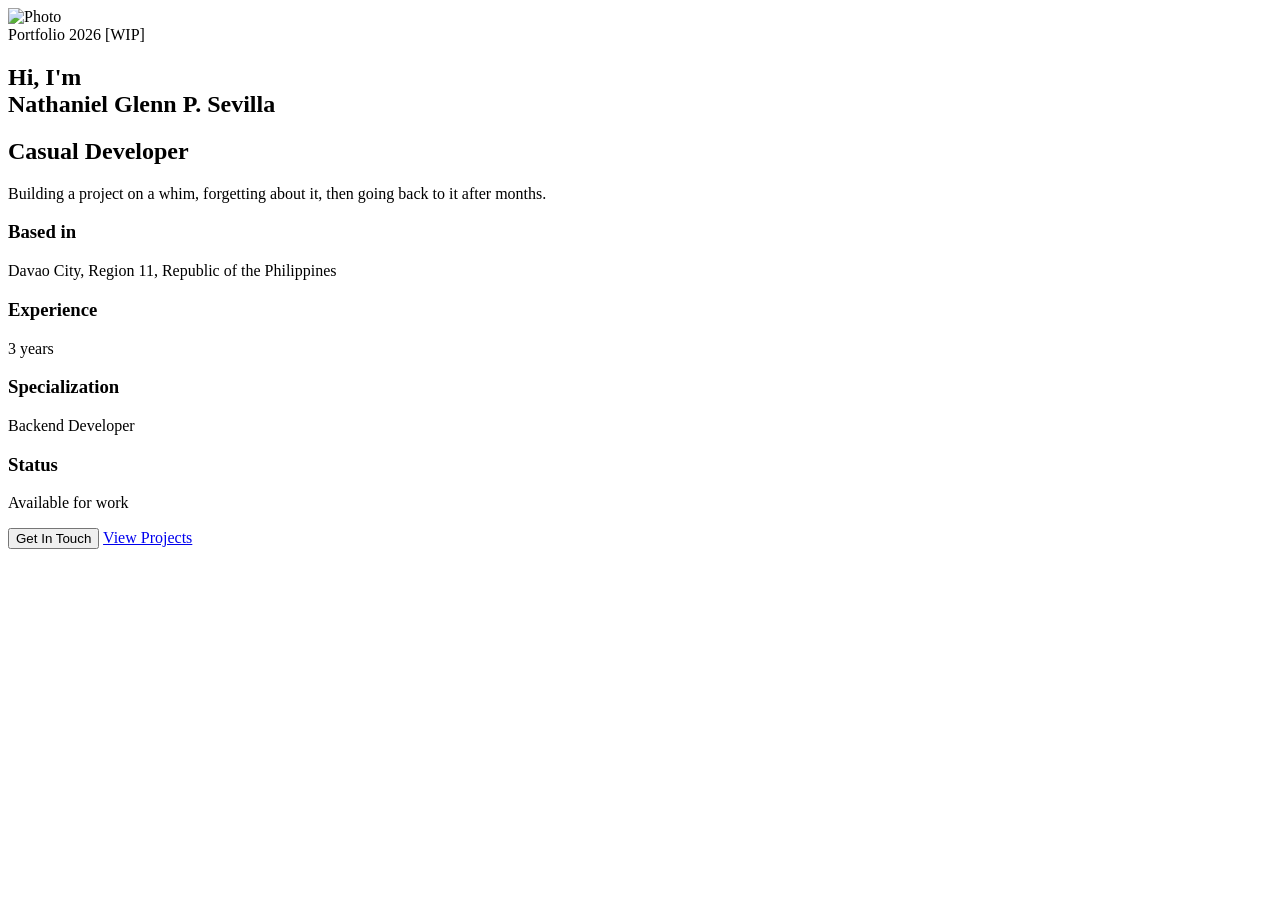
==== index.html @ 84bb0957 "2.1 Draft 27-1-26" ====
<!DOCTYPE html>
<html lang="en">
<head>
    <meta charset="UTF-8">
    <meta name="viewport" content="width=device-width, initial-scale=1.0">
    <title>Nathaniel-Sevilla Portfolio(Hero Section)</title>

    <link rel="stylesheet" href="main.css"/>
    <link rel="apple-touch-icon" sizes="180x180" href="Assets/favicon_io/apple-touch-icon.png">
    <link rel="icon" type="image/png" sizes="32x32" href="Assets/favicon_io/favicon-32x32.png">
    <link rel="icon" type="image/png" sizes="16x16" href="Assets/favicon_io/favicon-16x16.png">

</head>
<body>

    <section class="hero">
        <div class="container">
            <div class="hero-grid">
                
                <div class="photo-section">
                    <div class="photo-wrapper">
                        <div class="photo-frame"></div>
                        <div class="photo-container">
                            <img src="https://github.com/1Lowekey1.png" alt="Photo" style="width: 100%; height: 100%; object-fit: cover;">
                        </div>
                    </div>
                </div>

                <div class="content-section">
                    <div class="label">Portfolio 2026 [WIP]</div>

                    <h1>Hi, I'm <br>
                    <span class="title-accent">Nathaniel Glenn P. Sevilla</span>
                    </h1>

                    <div class="role-block">
                        <h2>Casual Developer</h2>
                        <p>Building a project on a whim, forgetting about it, then going back to it after months.</p>
                    </div>

                    <div class="info-blocks">
                        <div class="info-card">
                            <h3>Based in</h3>
                            <p>Davao City, Region 11, Republic of the Philippines</p>
                        </div>
                        <div class="info-card">
                            <h3>Experience</h3>
                            <p>3 years</p>
                        </div>
                        <div class="info-card">
                            <h3>Specialization</h3>
                            <p>Backend Developer</p>
                        </div>
                        <div class="info-card">
                            <h3>Status</h3>
                            <p>Available for work</p>
                        </div>
                    </div>

                    <div class="cta-section">
                        <button class="btn btn-primary" onclick="alert('Contact me (NathanSev715@gmail.com)')">Get In Touch</button>
                        <a href="https://github.com/1Lowekey1?tab=repositories" target="_blank" rel="noopener noreferrer" class="btn btn-secondary">View Projects</a>
                    </div>
                </div>
            </div>
        </div>
    </section>

    <script src="script.js"></script>
</body>
</html>
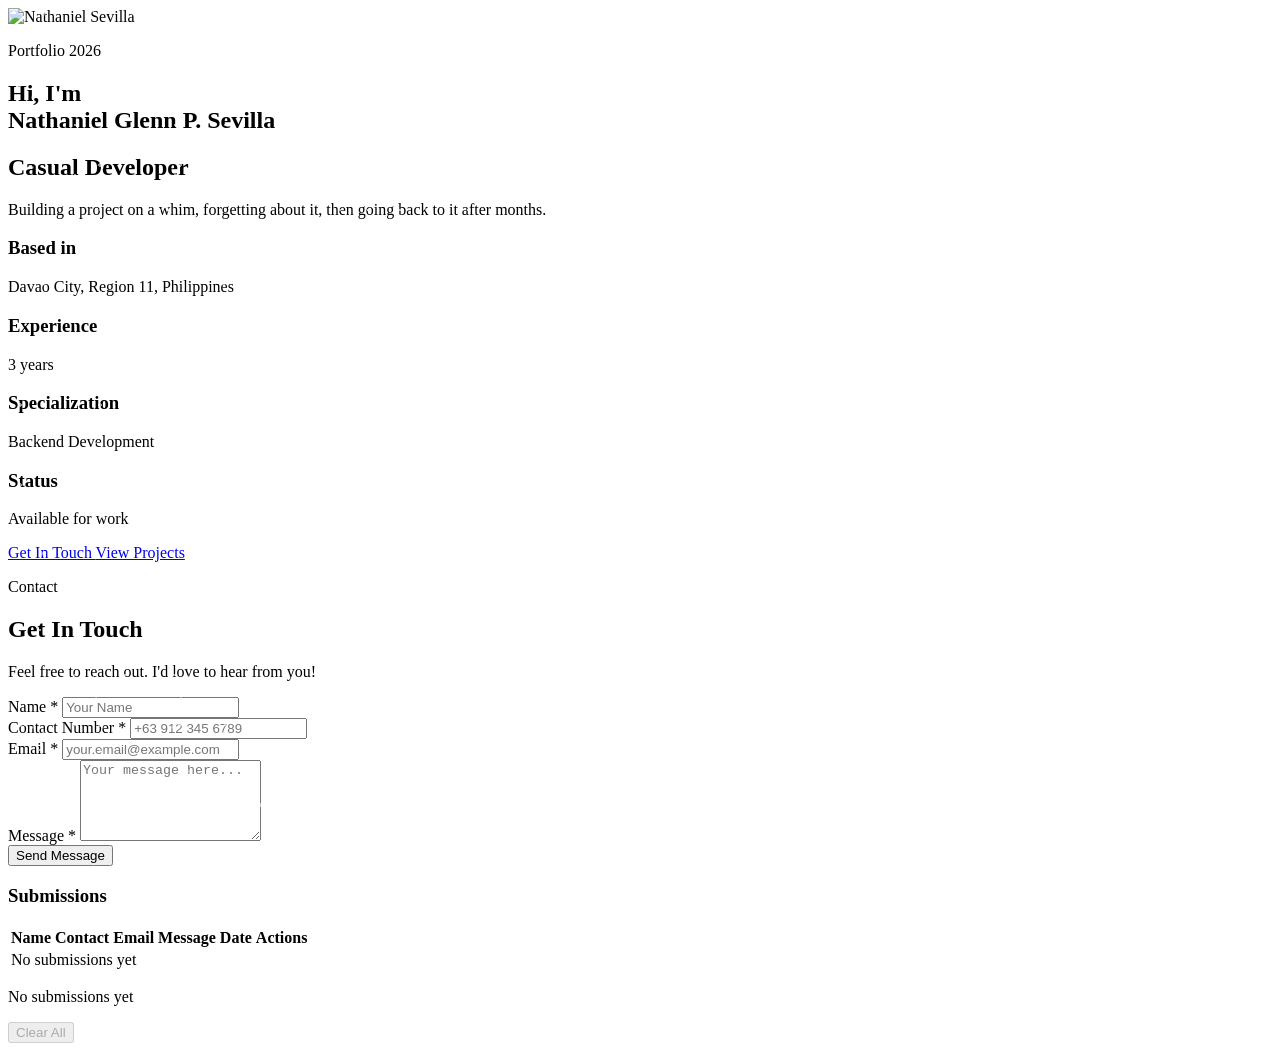
==== commit 02f61ac4: "Tailwind +Forms +Responsive" ====
--- a/index.html
+++ b/index.html
@@ -3,69 +3,212 @@
 <head>
     <meta charset="UTF-8">
     <meta name="viewport" content="width=device-width, initial-scale=1.0">
-    <title>Nathaniel-Sevilla Portfolio(Hero Section)</title>
+    <title>Nathaniel Sevilla Portfolio</title>
+    <script src="https://cdn.tailwindcss.com"></script>
 
     <link rel="stylesheet" href="main.css"/>
     <link rel="apple-touch-icon" sizes="180x180" href="Assets/favicon_io/apple-touch-icon.png">
     <link rel="icon" type="image/png" sizes="32x32" href="Assets/favicon_io/favicon-32x32.png">
     <link rel="icon" type="image/png" sizes="16x16" href="Assets/favicon_io/favicon-16x16.png">
-
 </head>
-<body>
-
-    <section class="hero">
-        <div class="container">
-            <div class="hero-grid">
+<body class="bg-[#0a0a0a] text-gray-200 m-0 p-0 overflow-x-hidden">
+    <!-- Hero Section -->
+    <section class="section-bg relative min-h-screen flex items-center p-4 overflow-hidden">
+        <div class="container max-w-5xl mx-auto w-full relative z-10">
+            <div class="grid grid-cols-1 md:grid-cols-[1fr_1.2fr] gap-8 md:gap-8 items-center">
                 
-                <div class="photo-section">
-                    <div class="photo-wrapper">
-                        <div class="photo-frame"></div>
-                        <div class="photo-container">
-                            <img src="https://github.com/1Lowekey1.png" alt="Photo" style="width: 100%; height: 100%; object-fit: cover;">
-                        </div>
-                    </div>
-                </div>
-
-                <div class="content-section">
-                    <div class="label">Portfolio 2026 [WIP]</div>
-
-                    <h1>Hi, I'm <br>
-                    <span class="title-accent">Nathaniel Glenn P. Sevilla</span>
+                <!-- Photo Section -->
+                <div class="relative">
+                    <div class="photo-frame-hover relative w-full max-w-[300px] aspect-square mx-auto">
+                        <div class="frame absolute w-full h-full border-2 border-[#333] rounded top-5 left-5 z-[1] transition-all duration-300"></div>
+                        <div class="relative w-full h-full bg-[#1a1a1a] rounded overflow-hidden z-[2] flex items-center justify-center border border-[#222]">
+                            <img src="https://github.com/1Lowekey1.png" alt="Nathaniel Sevilla" class="w-full h-full object-cover">
+                        </div>
+                    </div>
+                </div>
+
+                <!-- Content Section -->
+                <div class="fade-in">
+                    <p class="text-xs uppercase tracking-widest text-gray-600 mb-6 font-medium">Portfolio 2026</p>
+                    
+                    <h1 class="text-3xl md:text-4xl font-bold mb-2 text-white leading-tight">
+                        Hi, I'm<br>
+                        <span class="text-gray-500">Nathaniel Glenn P. Sevilla</span>
                     </h1>
 
-                    <div class="role-block">
-                        <h2>Casual Developer</h2>
-                        <p>Building a project on a whim, forgetting about it, then going back to it after months.</p>
-                    </div>
-
-                    <div class="info-blocks">
-                        <div class="info-card">
-                            <h3>Based in</h3>
-                            <p>Davao City, Region 11, Republic of the Philippines</p>
-                        </div>
-                        <div class="info-card">
-                            <h3>Experience</h3>
-                            <p>3 years</p>
-                        </div>
-                        <div class="info-card">
-                            <h3>Specialization</h3>
-                            <p>Backend Developer</p>
-                        </div>
-                        <div class="info-card">
-                            <h3>Status</h3>
-                            <p>Available for work</p>
-                        </div>
-                    </div>
-
-                    <div class="cta-section">
-                        <button class="btn btn-primary" onclick="alert('Contact me (NathanSev715@gmail.com)')">Get In Touch</button>
-                        <a href="https://github.com/1Lowekey1?tab=repositories" target="_blank" rel="noopener noreferrer" class="btn btn-secondary">View Projects</a>
-                    </div>
-                </div>
+                    <div class="bg-[#111] border-l-4 border-[#333] p-4 my-4 rounded-sm">
+                        <h2 class="text-xl font-semibold text-white mb-2">Casual Developer</h2>
+                        <p class="text-gray-400 leading-relaxed">Building a project on a whim, forgetting about it, then going back to it after months.</p>
+                    </div>
+
+                    <div class="grid grid-cols-1 md:grid-cols-2 gap-4 my-4">
+                        <div class="bg-[#111] p-4 rounded-sm border border-[#1a1a1a] transition-all duration-300 hover:border-[#333] hover:bg-[#131313]">
+                            <h3 class="text-xs uppercase tracking-wider text-gray-600 mb-2 font-medium">Based in</h3>
+                            <p class="text-base text-gray-200 font-medium">Davao City, Region 11, Philippines</p>
+                        </div>
+                        <div class="bg-[#111] p-4 rounded-sm border border-[#1a1a1a] transition-all duration-300 hover:border-[#333] hover:bg-[#131313]">
+                            <h3 class="text-xs uppercase tracking-wider text-gray-600 mb-2 font-medium">Experience</h3>
+                            <p class="text-base text-gray-200 font-medium">3 years</p>
+                        </div>
+                        <div class="bg-[#111] p-4 rounded-sm border border-[#1a1a1a] transition-all duration-300 hover:border-[#333] hover:bg-[#131313]">
+                            <h3 class="text-xs uppercase tracking-wider text-gray-600 mb-2 font-medium">Specialization</h3>
+                            <p class="text-base text-gray-200 font-medium">Backend Development</p>
+                        </div>
+                        <div class="bg-[#111] p-4 rounded-sm border border-[#1a1a1a] transition-all duration-300 hover:border-[#333] hover:bg-[#131313]">
+                            <h3 class="text-xs uppercase tracking-wider text-gray-600 mb-2 font-medium">Status</h3>
+                            <p class="text-base text-gray-200 font-medium">Available for work</p>
+                        </div>
+                    </div>
+
+                    <div class="mt-6 flex flex-col md:flex-row gap-4">
+                        <a href="#contact" 
+                           class="px-8 py-4 text-sm font-medium bg-white text-[#0a0a0a] rounded-sm cursor-pointer transition-all duration-300 uppercase tracking-wide text-center hover:bg-gray-200 hover:-translate-y-0.5">
+                            Get In Touch
+                        </a>
+                        <a href="https://github.com/1Lowekey1?tab=repositories" 
+                           target="_blank" 
+                           rel="noopener noreferrer" 
+                           class="px-8 py-4 text-sm font-medium bg-transparent text-white border border-[#333] rounded-sm cursor-pointer transition-all duration-300 uppercase tracking-wide text-center hover:border-gray-600 hover:bg-[#111]">
+                            View Projects
+                        </a>
+                    </div>
+                </div>
+
             </div>
         </div>
     </section>
 
-    <script src="script.js"></script>
+    <!-- Contact Form Section -->
+    <section id="contact" class="min-h-screen bg-[#0a0a0a] py-16 px-4">
+        <div class="container max-w-5xl mx-auto">
+            <div class="text-center mb-12">
+                <p class="text-xs uppercase tracking-widest text-gray-600 mb-4 font-medium">Contact</p>
+                <h2 class="text-3xl md:text-4xl font-bold text-white mb-4">Get In Touch</h2>
+                <p class="text-gray-400">Feel free to reach out. I'd love to hear from you!</p>
+            </div>
+
+            <!-- Contact Form -->
+            <div class="bg-[#111] border border-[#1a1a1a] rounded-lg p-6 md:p-8 mb-12">
+                <form id="contactForm" class="space-y-6">
+                    <div class="grid grid-cols-1 md:grid-cols-2 gap-6">
+                        <!-- Name Field -->
+                        <div>
+                            <label for="name" class="block text-sm font-medium text-gray-400 mb-2">
+                                Name <span class="text-red-500">*</span>
+                            </label>
+                            <input 
+                                type="text" 
+                                id="name" 
+                                name="name" 
+                                required
+                                class="w-full px-4 py-3 bg-[#0a0a0a] border border-[#333] rounded-sm text-white focus:outline-none focus:border-gray-500 transition-colors"
+                                placeholder="Your Name"
+                            >
+                        </div>
+
+                        <!-- Contact Number Field -->
+                        <div>
+                            <label for="contact" class="block text-sm font-medium text-gray-400 mb-2">
+                                Contact Number <span class="text-red-500">*</span>
+                            </label>
+                            <input 
+                                type="tel" 
+                                id="contactNumber" 
+                                name="contact" 
+                                required
+                                pattern="[0-9+\-\s]+"
+                                class="w-full px-4 py-3 bg-[#0a0a0a] border border-[#333] rounded-sm text-white focus:outline-none focus:border-gray-500 transition-colors"
+                                placeholder="+63 912 345 6789"
+                            >
+                        </div>
+                    </div>
+
+                    <!-- Email Field -->
+                    <div>
+                        <label for="email" class="block text-sm font-medium text-gray-400 mb-2">
+                            Email <span class="text-red-500">*</span>
+                        </label>
+                        <input 
+                            type="email" 
+                            id="email" 
+                            name="email" 
+                            required
+                            class="w-full px-4 py-3 bg-[#0a0a0a] border border-[#333] rounded-sm text-white focus:outline-none focus:border-gray-500 transition-colors"
+                            placeholder="your.email@example.com"
+                        >
+                    </div>
+
+                    <!-- Message Field -->
+                    <div>
+                        <label for="message" class="block text-sm font-medium text-gray-400 mb-2">
+                            Message <span class="text-red-500">*</span>
+                        </label>
+                        <textarea 
+                            id="message" 
+                            name="message" 
+                            required
+                            rows="5"
+                            class="w-full px-4 py-3 bg-[#0a0a0a] border border-[#333] rounded-sm text-white focus:outline-none focus:border-gray-500 transition-colors resize-none"
+                            placeholder="Your message here..."
+                        ></textarea>
+                    </div>
+
+                    <!-- Submit Button -->
+                    <div class="flex justify-end">
+                        <button 
+                            type="submit"
+                            class="px-8 py-4 text-sm font-medium bg-white text-[#0a0a0a] rounded-sm cursor-pointer transition-all duration-300 uppercase tracking-wide hover:bg-gray-200 hover:-translate-y-0.5"
+                        >
+                            Send Message
+                        </button>
+                    </div>
+                </form>
+            </div>
+
+            <!-- Submissions Table -->
+            <div class="bg-[#111] border border-[#1a1a1a] rounded-lg p-6 md:p-8">
+                <h3 class="text-2xl font-bold text-white mb-6">Submissions</h3>
+                
+                <!-- Desktop Table View -->
+                <div class="hidden md:block overflow-x-auto">
+                    <table class="w-full text-left">
+                        <thead>
+                            <tr class="border-b border-[#333]">
+                                <th class="py-3 px-4 text-sm font-medium text-gray-400 uppercase tracking-wider">Name</th>
+                                <th class="py-3 px-4 text-sm font-medium text-gray-400 uppercase tracking-wider">Contact</th>
+                                <th class="py-3 px-4 text-sm font-medium text-gray-400 uppercase tracking-wider">Email</th>
+                                <th class="py-3 px-4 text-sm font-medium text-gray-400 uppercase tracking-wider">Message</th>
+                                <th class="py-3 px-4 text-sm font-medium text-gray-400 uppercase tracking-wider">Date</th>
+                                <th class="py-3 px-4 text-sm font-medium text-gray-400 uppercase tracking-wider">Actions</th>
+                            </tr>
+                        </thead>
+                        <tbody id="submissionsTableBody">
+                            <tr>
+                                <td colspan="6" class="py-8 text-center text-gray-500">No submissions yet</td>
+                            </tr>
+                        </tbody>
+                    </table>
+                </div>
+
+                <!-- Mobile Card View -->
+                <div id="submissionsCards" class="md:hidden space-y-4">
+                    <p class="text-center text-gray-500 py-8">No submissions yet</p>
+                </div>
+
+                <!-- Clear All Button -->
+                <div class="mt-6 flex justify-end">
+                    <button 
+                        id="clearAllBtn"
+                        class="px-6 py-3 text-sm font-medium bg-red-900 text-white rounded-sm cursor-pointer transition-all duration-300 uppercase tracking-wide hover:bg-red-800 disabled:opacity-50 disabled:cursor-not-allowed"
+                        disabled
+                    >
+                        Clear All
+                    </button>
+                </div>
+            </div>
+        </div>
+    </section>
+
+    <script src="script.js" defer></script>
 </body>
 </html>
--- a/main.css
+++ b/main.css
@@ -0,0 +1,66 @@
+@keyframes twinkle1 {
+            0% { opacity: 0.4; }
+            100% { opacity: 0.8; }
+        }
+
+        @keyframes twinkle2 {
+            0% { opacity: 0.2; }
+            100% { opacity: 1; }
+        }
+
+        @keyframes fadeIn {
+            from {
+                opacity: 0;
+                transform: translateY(20px);
+            }
+            to {
+                opacity: 1;
+                transform: translateY(0);
+            }
+        }
+
+        .section-bg::before {
+            content: '';
+            position: absolute;
+            top: 0;
+            left: 0;
+            width: 100%;
+            height: 100%;
+            background: 
+                radial-gradient(circle, white 1px, transparent 1px) 0% 0% / 50px 50px,
+                radial-gradient(circle, white 2px, transparent 2px) 25% 25% / 80px 80px,
+                radial-gradient(circle, white 1px, transparent 1px) 50% 50% / 60px 60px,
+                radial-gradient(circle, white 1px, transparent 1px) 75% 75% / 70px 70px,
+                radial-gradient(circle, white 2px, transparent 2px) 15% 85% / 90px 90px;
+            opacity: 0.6;
+            z-index: 1;
+            animation: twinkle1 3s ease-in-out infinite alternate;
+        }
+
+        .section-bg::after {
+            content: '';
+            position: absolute;
+            top: 0;
+            left: 0;
+            width: 100%;
+            height: 100%;
+            background: 
+                radial-gradient(circle, rgba(255,255,255,0.8) 1px, transparent 1px) 10% 20% / 100px 100px,
+                radial-gradient(circle, rgba(255,255,255,0.6) 1px, transparent 1px) 80% 40% / 75px 75px,
+                radial-gradient(circle, rgba(255,255,255,0.7) 1px, transparent 1px) 40% 70% / 85px 85px,
+                radial-gradient(circle, rgba(255,255,255,0.5) 1px, transparent 1px) 60% 90% / 95px 95px;
+            opacity: 1;
+            z-index: 1;
+            animation: twinkle2 2.5s ease-in-out infinite alternate;
+        }
+
+        .fade-in {
+            animation: fadeIn 1s ease forwards 0.3s;
+            opacity: 0;
+        }
+
+        .photo-frame-hover:hover .frame {
+            top: 1.5rem;
+            left: 1.5rem;
+            border-color: #555;
+        }
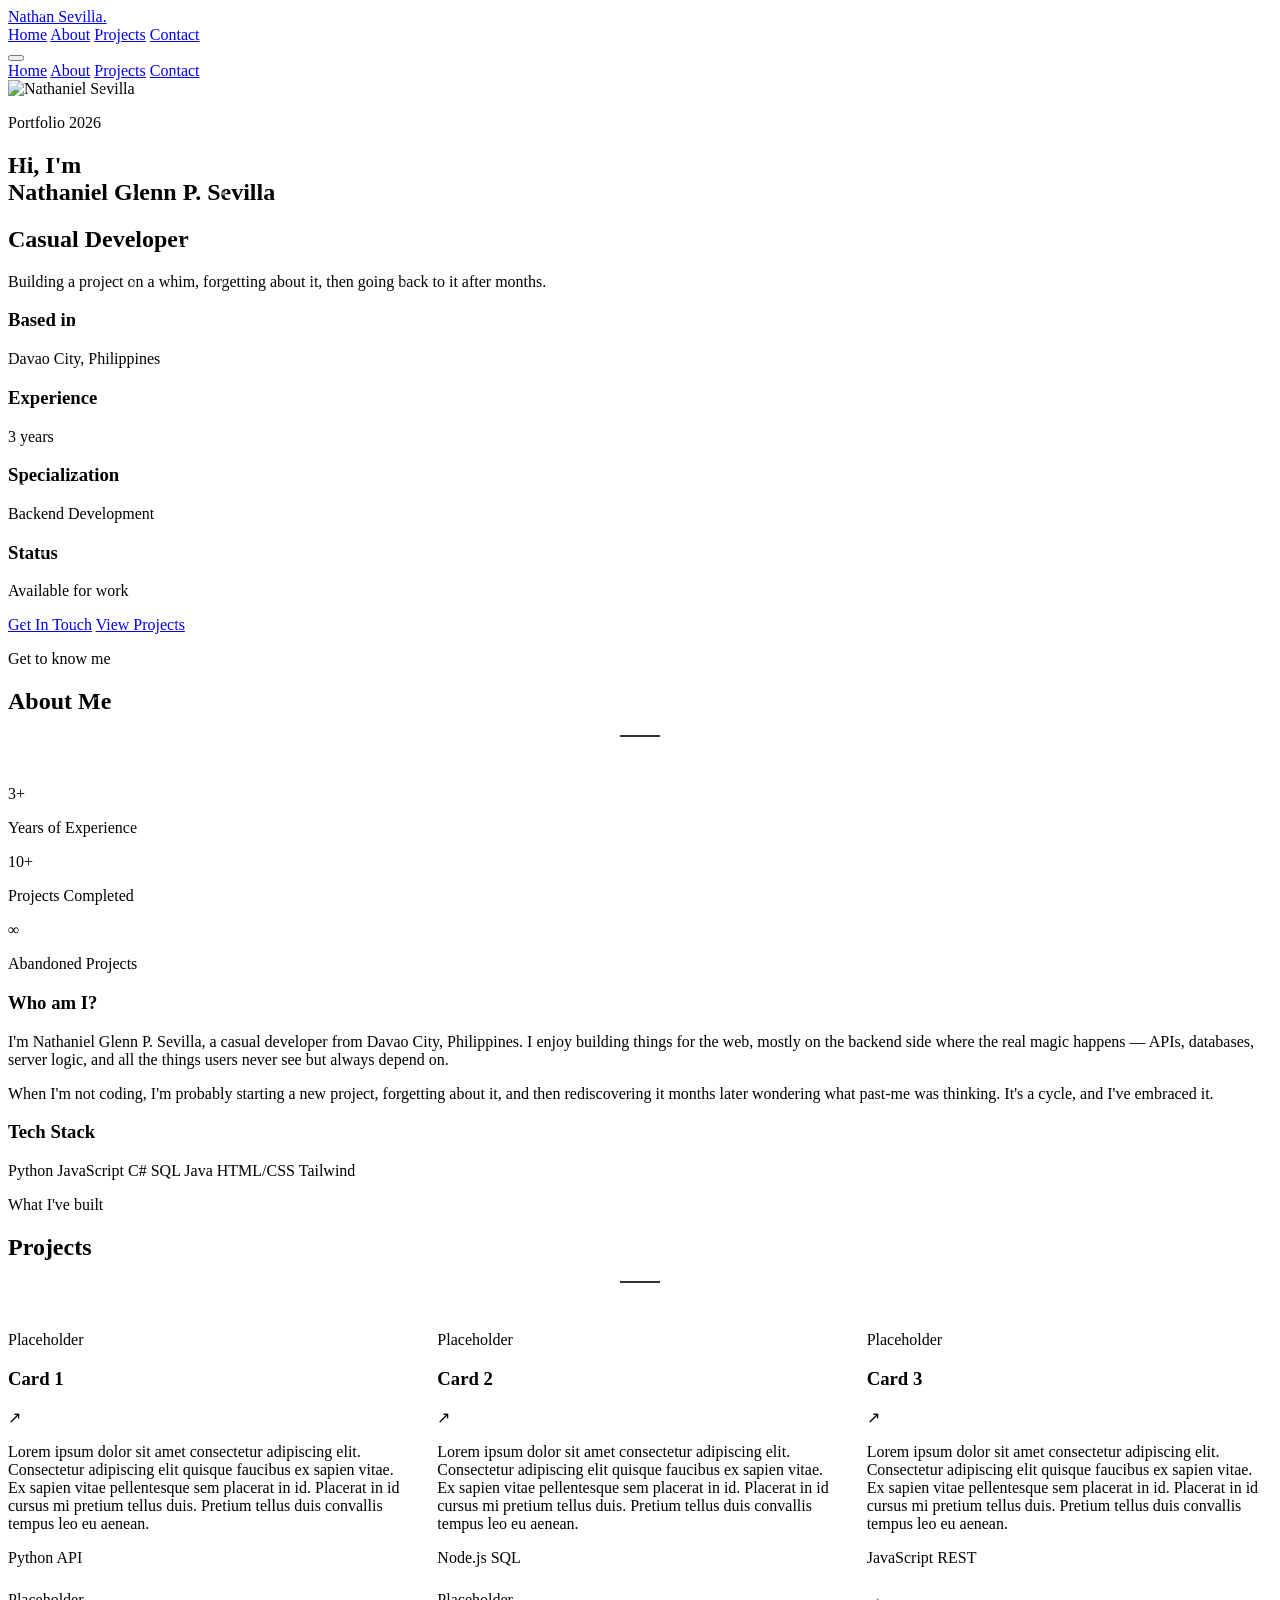
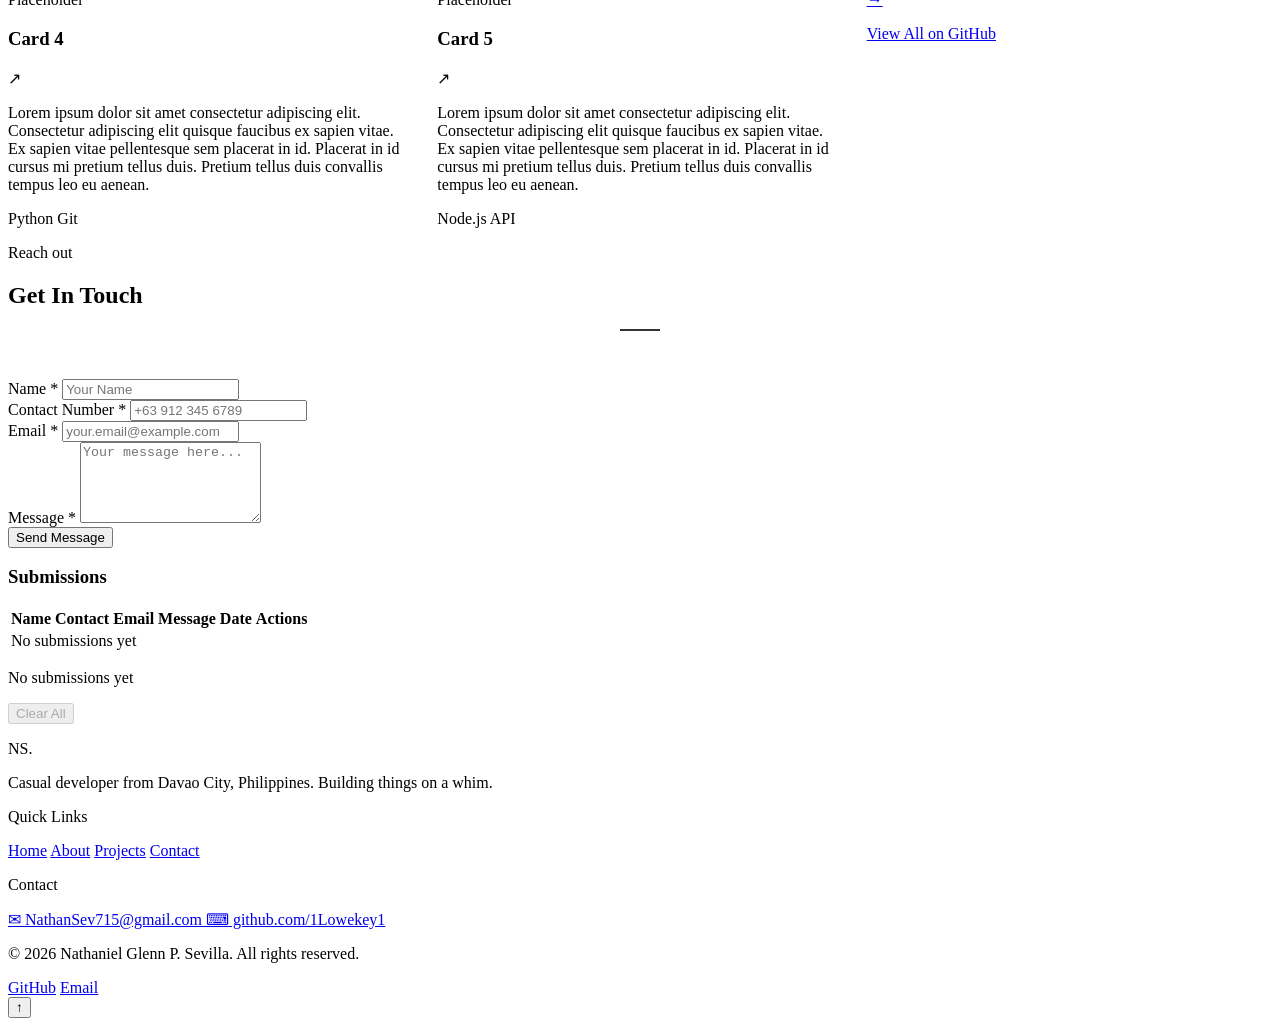
==== commit facc2e2d: "Feb 17 Updoot" ====
--- a/index.html
+++ b/index.html
@@ -11,154 +11,308 @@
     <link rel="icon" type="image/png" sizes="32x32" href="Assets/favicon_io/favicon-32x32.png">
     <link rel="icon" type="image/png" sizes="16x16" href="Assets/favicon_io/favicon-16x16.png">
 </head>
-<body class="bg-[#0a0a0a] text-gray-200 m-0 p-0 overflow-x-hidden">
-    <!-- Hero Section -->
-    <section class="section-bg relative min-h-screen flex items-center p-4 overflow-hidden">
-        <div class="container max-w-5xl mx-auto w-full relative z-10">
-            <div class="grid grid-cols-1 md:grid-cols-[1fr_1.2fr] gap-8 md:gap-8 items-center">
-                
-                <!-- Photo Section -->
-                <div class="relative">
-                    <div class="photo-frame-hover relative w-full max-w-[300px] aspect-square mx-auto">
+<body class="bg-[#0a0a0a] text-gray-200 overflow-x-hidden">
+    <!-- ═══════════════════════════════════════ NAVBAR ═══════════════════════════════════════ -->
+    <nav id="navbar" class="fixed top-0 left-0 right-0 z-50 transition-all duration-300 py-6">
+        <div class="max-w-5xl mx-auto px-6 flex items-center justify-between">
+            <!-- Logo -->
+            <a href="#home" class="text-white font-bold text-lg tracking-widest uppercase">Nathan Sevilla<span class="text-gray-600">.</span></a>
+
+            <!-- Desktop Links -->
+            <div class="hidden md:flex items-center gap-8">
+                <a href="#home"     class="nav-link active text-sm uppercase tracking-widest text-gray-400 hover:text-white">Home</a>
+                <a href="#about"    class="nav-link text-sm uppercase tracking-widest text-gray-400 hover:text-white">About</a>
+                <a href="#projects" class="nav-link text-sm uppercase tracking-widest text-gray-400 hover:text-white">Projects</a>
+                <a href="#contact"  class="nav-link text-sm uppercase tracking-widest text-gray-400 hover:text-white">Contact</a>
+            </div>
+
+            <!-- Mobile Hamburger -->
+            <button id="menuToggle" class="md:hidden flex flex-col gap-1.5 p-2" aria-label="Toggle menu">
+                <span class="hamburger-line block w-6 h-px bg-gray-400 transition-all duration-300"></span>
+                <span class="hamburger-line block w-6 h-px bg-gray-400 transition-all duration-300"></span>
+                <span class="hamburger-line block w-6 h-px bg-gray-400 transition-all duration-300"></span>
+            </button>
+        </div>
+
+        <!-- Mobile Menu -->
+        <div id="mobileMenu" class="md:hidden max-h-0 opacity-0 overflow-hidden bg-[#0d0d0d] border-t border-[#1a1a1a]">
+            <div class="max-w-5xl mx-auto px-6 py-4 flex flex-col gap-4">
+                <a href="#home"     class="mobile-nav text-sm uppercase tracking-widest text-gray-400 hover:text-white transition-colors py-2">Home</a>
+                <a href="#about"    class="mobile-nav text-sm uppercase tracking-widest text-gray-400 hover:text-white transition-colors py-2">About</a>
+                <a href="#projects" class="mobile-nav text-sm uppercase tracking-widest text-gray-400 hover:text-white transition-colors py-2">Projects</a>
+                <a href="#contact"  class="mobile-nav text-sm uppercase tracking-widest text-gray-400 hover:text-white transition-colors py-2">Contact</a>
+            </div>
+        </div>
+    </nav>
+
+    <!-- ═══════════════════════════════════════ HERO ═══════════════════════════════════════ -->
+    <section id="home" class="hero-bg relative min-h-screen flex items-center px-6 pt-24 pb-12 overflow-hidden">
+        <div class="max-w-5xl mx-auto w-full relative z-10">
+            <div class="grid grid-cols-1 md:grid-cols-[1fr_1.2fr] gap-10 items-center">
+
+                <!-- Photo -->
+                <div class="flex justify-center">
+                    <div class="photo-frame-hover relative w-full max-w-[280px] aspect-square">
                         <div class="frame absolute w-full h-full border-2 border-[#333] rounded top-5 left-5 z-[1] transition-all duration-300"></div>
-                        <div class="relative w-full h-full bg-[#1a1a1a] rounded overflow-hidden z-[2] flex items-center justify-center border border-[#222]">
+                        <div class="relative w-full h-full bg-[#1a1a1a] rounded overflow-hidden z-[2] border border-[#222]">
                             <img src="https://github.com/1Lowekey1.png" alt="Nathaniel Sevilla" class="w-full h-full object-cover">
                         </div>
                     </div>
                 </div>
 
-                <!-- Content Section -->
+                <!-- Content -->
                 <div class="fade-in">
-                    <p class="text-xs uppercase tracking-widest text-gray-600 mb-6 font-medium">Portfolio 2026</p>
-                    
+                    <p class="text-xs uppercase tracking-widest text-gray-600 mb-4 font-medium">Portfolio 2026</p>
                     <h1 class="text-3xl md:text-4xl font-bold mb-2 text-white leading-tight">
                         Hi, I'm<br>
                         <span class="text-gray-500">Nathaniel Glenn P. Sevilla</span>
                     </h1>
-
                     <div class="bg-[#111] border-l-4 border-[#333] p-4 my-4 rounded-sm">
-                        <h2 class="text-xl font-semibold text-white mb-2">Casual Developer</h2>
-                        <p class="text-gray-400 leading-relaxed">Building a project on a whim, forgetting about it, then going back to it after months.</p>
-                    </div>
-
-                    <div class="grid grid-cols-1 md:grid-cols-2 gap-4 my-4">
-                        <div class="bg-[#111] p-4 rounded-sm border border-[#1a1a1a] transition-all duration-300 hover:border-[#333] hover:bg-[#131313]">
-                            <h3 class="text-xs uppercase tracking-wider text-gray-600 mb-2 font-medium">Based in</h3>
-                            <p class="text-base text-gray-200 font-medium">Davao City, Region 11, Philippines</p>
-                        </div>
-                        <div class="bg-[#111] p-4 rounded-sm border border-[#1a1a1a] transition-all duration-300 hover:border-[#333] hover:bg-[#131313]">
-                            <h3 class="text-xs uppercase tracking-wider text-gray-600 mb-2 font-medium">Experience</h3>
-                            <p class="text-base text-gray-200 font-medium">3 years</p>
-                        </div>
-                        <div class="bg-[#111] p-4 rounded-sm border border-[#1a1a1a] transition-all duration-300 hover:border-[#333] hover:bg-[#131313]">
-                            <h3 class="text-xs uppercase tracking-wider text-gray-600 mb-2 font-medium">Specialization</h3>
-                            <p class="text-base text-gray-200 font-medium">Backend Development</p>
-                        </div>
-                        <div class="bg-[#111] p-4 rounded-sm border border-[#1a1a1a] transition-all duration-300 hover:border-[#333] hover:bg-[#131313]">
-                            <h3 class="text-xs uppercase tracking-wider text-gray-600 mb-2 font-medium">Status</h3>
-                            <p class="text-base text-gray-200 font-medium">Available for work</p>
-                        </div>
-                    </div>
-
-                    <div class="mt-6 flex flex-col md:flex-row gap-4">
-                        <a href="#contact" 
-                           class="px-8 py-4 text-sm font-medium bg-white text-[#0a0a0a] rounded-sm cursor-pointer transition-all duration-300 uppercase tracking-wide text-center hover:bg-gray-200 hover:-translate-y-0.5">
-                            Get In Touch
-                        </a>
-                        <a href="https://github.com/1Lowekey1?tab=repositories" 
-                           target="_blank" 
-                           rel="noopener noreferrer" 
-                           class="px-8 py-4 text-sm font-medium bg-transparent text-white border border-[#333] rounded-sm cursor-pointer transition-all duration-300 uppercase tracking-wide text-center hover:border-gray-600 hover:bg-[#111]">
-                            View Projects
-                        </a>
-                    </div>
-                </div>
-
+                        <h2 class="text-lg font-semibold text-white mb-1">Casual Developer</h2>
+                        <p class="text-gray-400 text-sm leading-relaxed">Building a project on a whim, forgetting about it, then going back to it after months.</p>
+                    </div>
+                    <div class="grid grid-cols-2 gap-3 my-4">
+                        <div class="bg-[#111] p-3 rounded-sm border border-[#1a1a1a] hover:border-[#333] hover:bg-[#131313] transition-all duration-300">
+                            <h3 class="text-xs uppercase tracking-wider text-gray-600 mb-1 font-medium">Based in</h3>
+                            <p class="text-sm text-gray-200 font-medium">Davao City, Philippines</p>
+                        </div>
+                        <div class="bg-[#111] p-3 rounded-sm border border-[#1a1a1a] hover:border-[#333] hover:bg-[#131313] transition-all duration-300">
+                            <h3 class="text-xs uppercase tracking-wider text-gray-600 mb-1 font-medium">Experience</h3>
+                            <p class="text-sm text-gray-200 font-medium">3 years</p>
+                        </div>
+                        <div class="bg-[#111] p-3 rounded-sm border border-[#1a1a1a] hover:border-[#333] hover:bg-[#131313] transition-all duration-300">
+                            <h3 class="text-xs uppercase tracking-wider text-gray-600 mb-1 font-medium">Specialization</h3>
+                            <p class="text-sm text-gray-200 font-medium">Backend Development</p>
+                        </div>
+                        <div class="bg-[#111] p-3 rounded-sm border border-[#1a1a1a] hover:border-[#333] hover:bg-[#131313] transition-all duration-300">
+                            <h3 class="text-xs uppercase tracking-wider text-gray-600 mb-1 font-medium">Status</h3>
+                            <p class="text-sm text-gray-200 font-medium">Available for work</p>
+                        </div>
+                    </div>
+                    <div class="mt-6 flex flex-col sm:flex-row gap-3">
+                        <a href="#contact" class="px-6 py-3 text-sm font-medium bg-white text-[#0a0a0a] rounded-sm transition-all duration-300 uppercase tracking-wide text-center hover:bg-gray-200 hover:-translate-y-0.5">Get In Touch</a>
+                        <a href="https://github.com/1Lowekey1?tab=repositories" target="_blank" rel="noopener noreferrer" class="px-6 py-3 text-sm font-medium bg-transparent text-white border border-[#333] rounded-sm transition-all duration-300 uppercase tracking-wide text-center hover:border-gray-600 hover:bg-[#111]">View Projects</a>
+                    </div>
+                </div>
             </div>
         </div>
     </section>
 
-    <!-- Contact Form Section -->
-    <section id="contact" class="min-h-screen bg-[#0a0a0a] py-16 px-4">
-        <div class="container max-w-5xl mx-auto">
-            <div class="text-center mb-12">
-                <p class="text-xs uppercase tracking-widest text-gray-600 mb-4 font-medium">Contact</p>
+    <!-- ═══════════════════════════════════════ ABOUT ═══════════════════════════════════════ -->
+    <section id="about" class="py-24 px-6 bg-[#0d0d0d]">
+        <div class="max-w-5xl mx-auto">
+            <div class="text-center mb-4">
+                <p class="text-xs uppercase tracking-widest text-gray-600 mb-3 font-medium">Get to know me</p>
+                <h2 class="text-3xl md:text-4xl font-bold text-white mb-4">About Me</h2>
+            </div>
+            <div class="section-divider"></div>
+
+            <div class="grid grid-cols-1 md:grid-cols-[1fr_1.5fr] gap-12 items-start">
+                <!-- Left: Stats -->
+                <div class="space-y-4">
+                    <div class="bg-[#111] border border-[#1a1a1a] rounded-sm p-6 hover:border-[#333] transition-all duration-300">
+                        <p class="text-4xl font-bold text-white mb-1">3+</p>
+                        <p class="text-sm text-gray-500 uppercase tracking-wider">Years of Experience</p>
+                    </div>
+                    <div class="bg-[#111] border border-[#1a1a1a] rounded-sm p-6 hover:border-[#333] transition-all duration-300">
+                        <p class="text-4xl font-bold text-white mb-1">10+</p>
+                        <p class="text-sm text-gray-500 uppercase tracking-wider">Projects Completed</p>
+                    </div>
+                    <div class="bg-[#111] border border-[#1a1a1a] rounded-sm p-6 hover:border-[#333] transition-all duration-300">
+                        <p class="text-4xl font-bold text-white mb-1">∞</p>
+                        <p class="text-sm text-gray-500 uppercase tracking-wider">Abandoned Projects</p>
+                    </div>
+                </div>
+
+                <!-- Right: Bio + Skills -->
+                <div class="space-y-6">
+                    <div>
+                        <h3 class="text-lg font-semibold text-white mb-3">Who am I?</h3>
+                        <p class="text-gray-400 leading-relaxed text-sm mb-4">
+                            I'm Nathaniel Glenn P. Sevilla, a casual developer from Davao City, Philippines. 
+                            I enjoy building things for the web, mostly on the backend side where the real 
+                            magic happens — APIs, databases, server logic, and all the things users never 
+                            see but always depend on.
+                        </p>
+                        <p class="text-gray-400 leading-relaxed text-sm">
+                            When I'm not coding, I'm probably starting a new project, forgetting about it, 
+                            and then rediscovering it months later wondering what past-me was thinking. 
+                            It's a cycle, and I've embraced it.
+                        </p>
+                    </div>
+
+                    <!-- Skills -->
+                    <div>
+                        <h3 class="text-lg font-semibold text-white mb-4">Tech Stack</h3>
+                        <div class="flex flex-wrap gap-2">
+                            <span class="px-3 py-1.5 text-xs bg-[#111] border border-[#333] rounded-sm text-gray-300 uppercase tracking-wider">Python</span>
+                            <span class="px-3 py-1.5 text-xs bg-[#111] border border-[#333] rounded-sm text-gray-300 uppercase tracking-wider">JavaScript</span>
+                            <span class="px-3 py-1.5 text-xs bg-[#111] border border-[#333] rounded-sm text-gray-300 uppercase tracking-wider">C#</span>
+                            <span class="px-3 py-1.5 text-xs bg-[#111] border border-[#333] rounded-sm text-gray-300 uppercase tracking-wider">SQL</span>
+                            <span class="px-3 py-1.5 text-xs bg-[#111] border border-[#333] rounded-sm text-gray-300 uppercase tracking-wider">Java </span>
+                            <span class="px-3 py-1.5 text-xs bg-[#111] border border-[#333] rounded-sm text-gray-300 uppercase tracking-wider">HTML/CSS</span>
+                            <span class="px-3 py-1.5 text-xs bg-[#111] border border-[#333] rounded-sm text-gray-300 uppercase tracking-wider">Tailwind</span>
+                        </div>
+                    </div>
+                </div>
+            </div>
+        </div>
+    </section>
+
+    <!-- ═══════════════════════════════════════ PROJECTS ═══════════════════════════════════════ -->
+    <section id="projects" class="py-24 px-6 bg-[#0a0a0a]">
+        <div class="max-w-5xl mx-auto">
+            <div class="text-center mb-4">
+                <p class="text-xs uppercase tracking-widest text-gray-600 mb-3 font-medium">What I've built</p>
+                <h2 class="text-3xl md:text-4xl font-bold text-white mb-4">Projects</h2>
+            </div>
+            <div class="section-divider"></div>
+
+            <!-- CSS Grid Layout -->
+            <div class="projects-grid">
+
+                <!-- Project Card 1 -->
+                <div class="project-card bg-[#111] border border-[#1a1a1a] rounded-sm overflow-hidden group cursor-pointer">
+                    <div class="h-40 bg-[#161616] flex items-center justify-center border-b border-[#1a1a1a] group-hover:border-[#333] transition-colors">
+                        <span class="text-5xl">Placeholder</span>
+                    </div>
+                    <div class="p-5">
+                        <div class="flex justify-between items-start mb-3">
+                            <h3 class="text-base font-semibold text-white">Card 1</h3>
+                            <span class="card-arrow text-gray-600 text-lg">↗</span>
+                        </div>
+                        <p class="text-gray-500 text-xs leading-relaxed mb-4">Lorem ipsum dolor sit amet consectetur adipiscing elit. Consectetur adipiscing elit quisque faucibus ex sapien vitae. Ex sapien vitae pellentesque sem placerat in id. Placerat in id cursus mi pretium tellus duis. Pretium tellus duis convallis tempus leo eu aenean.</p>
+                        <div class="flex flex-wrap gap-2">
+                            <span class="text-xs px-2 py-1 bg-[#0a0a0a] border border-[#333] rounded-sm text-gray-500">Python</span>
+                            <span class="text-xs px-2 py-1 bg-[#0a0a0a] border border-[#333] rounded-sm text-gray-500">API</span>
+                        </div>
+                    </div>
+                </div>
+
+                <!-- Project Card 2 -->
+                <div class="project-card bg-[#111] border border-[#1a1a1a] rounded-sm overflow-hidden group cursor-pointer">
+                    <div class="h-40 bg-[#161616] flex items-center justify-center border-b border-[#1a1a1a] group-hover:border-[#333] transition-colors">
+                        <span class="text-5xl">Placeholder</span>
+                    </div>
+                    <div class="p-5">
+                        <div class="flex justify-between items-start mb-3">
+                            <h3 class="text-base font-semibold text-white">Card 2</h3>
+                            <span class="card-arrow text-gray-600 text-lg">↗</span>
+                        </div>
+                        <p class="text-gray-500 text-xs leading-relaxed mb-4">Lorem ipsum dolor sit amet consectetur adipiscing elit. Consectetur adipiscing elit quisque faucibus ex sapien vitae. Ex sapien vitae pellentesque sem placerat in id. Placerat in id cursus mi pretium tellus duis. Pretium tellus duis convallis tempus leo eu aenean.</p>
+                        <div class="flex flex-wrap gap-2">
+                            <span class="text-xs px-2 py-1 bg-[#0a0a0a] border border-[#333] rounded-sm text-gray-500">Node.js</span>
+                            <span class="text-xs px-2 py-1 bg-[#0a0a0a] border border-[#333] rounded-sm text-gray-500">SQL</span>
+                        </div>
+                    </div>
+                </div>
+
+                <!-- Project Card 3 -->
+                <div class="project-card bg-[#111] border border-[#1a1a1a] rounded-sm overflow-hidden group cursor-pointer">
+                    <div class="h-40 bg-[#161616] flex items-center justify-center border-b border-[#1a1a1a] group-hover:border-[#333] transition-colors">
+                        <span class="text-5xl">Placeholder</span>
+                    </div>
+                    <div class="p-5">
+                        <div class="flex justify-between items-start mb-3">
+                            <h3 class="text-base font-semibold text-white">Card 3</h3>
+                            <span class="card-arrow text-gray-600 text-lg">↗</span>
+                        </div>
+                        <p class="text-gray-500 text-xs leading-relaxed mb-4">Lorem ipsum dolor sit amet consectetur adipiscing elit. Consectetur adipiscing elit quisque faucibus ex sapien vitae. Ex sapien vitae pellentesque sem placerat in id. Placerat in id cursus mi pretium tellus duis. Pretium tellus duis convallis tempus leo eu aenean.</p>
+                        <div class="flex flex-wrap gap-2">
+                            <span class="text-xs px-2 py-1 bg-[#0a0a0a] border border-[#333] rounded-sm text-gray-500">JavaScript</span>
+                            <span class="text-xs px-2 py-1 bg-[#0a0a0a] border border-[#333] rounded-sm text-gray-500">REST</span>
+                        </div>
+                    </div>
+                </div>
+
+                <!-- Project Card 4 -->
+                <div class="project-card bg-[#111] border border-[#1a1a1a] rounded-sm overflow-hidden group cursor-pointer">
+                    <div class="h-40 bg-[#161616] flex items-center justify-center border-b border-[#1a1a1a] group-hover:border-[#333] transition-colors">
+                        <span class="text-5xl">Placeholder</span>
+                    </div>
+                    <div class="p-5">
+                        <div class="flex justify-between items-start mb-3">
+                            <h3 class="text-base font-semibold text-white">Card 4</h3>
+                            <span class="card-arrow text-gray-600 text-lg">↗</span>
+                        </div>
+                        <p class="text-gray-500 text-xs leading-relaxed mb-4">Lorem ipsum dolor sit amet consectetur adipiscing elit. Consectetur adipiscing elit quisque faucibus ex sapien vitae. Ex sapien vitae pellentesque sem placerat in id. Placerat in id cursus mi pretium tellus duis. Pretium tellus duis convallis tempus leo eu aenean.</p>
+                        <div class="flex flex-wrap gap-2">
+                            <span class="text-xs px-2 py-1 bg-[#0a0a0a] border border-[#333] rounded-sm text-gray-500">Python</span>
+                            <span class="text-xs px-2 py-1 bg-[#0a0a0a] border border-[#333] rounded-sm text-gray-500">Git</span>
+                        </div>
+                    </div>
+                </div>
+
+                <!-- Project Card 5 -->
+                <div class="project-card bg-[#111] border border-[#1a1a1a] rounded-sm overflow-hidden group cursor-pointer">
+                    <div class="h-40 bg-[#161616] flex items-center justify-center border-b border-[#1a1a1a] group-hover:border-[#333] transition-colors">
+                        <span class="text-5xl">Placeholder</span>
+                    </div>
+                    <div class="p-5">
+                        <div class="flex justify-between items-start mb-3">
+                            <h3 class="text-base font-semibold text-white">Card 5</h3>
+                            <span class="card-arrow text-gray-600 text-lg">↗</span>
+                        </div>
+                        <p class="text-gray-500 text-xs leading-relaxed mb-4">Lorem ipsum dolor sit amet consectetur adipiscing elit. Consectetur adipiscing elit quisque faucibus ex sapien vitae. Ex sapien vitae pellentesque sem placerat in id. Placerat in id cursus mi pretium tellus duis. Pretium tellus duis convallis tempus leo eu aenean.</p>
+                        <div class="flex flex-wrap gap-2">
+                            <span class="text-xs px-2 py-1 bg-[#0a0a0a] border border-[#333] rounded-sm text-gray-500">Node.js</span>
+                            <span class="text-xs px-2 py-1 bg-[#0a0a0a] border border-[#333] rounded-sm text-gray-500">API</span>
+                        </div>
+                    </div>
+                </div>
+
+                <!-- View All Card -->
+                <a href="https://github.com/1Lowekey1?tab=repositories" target="_blank" rel="noopener noreferrer"
+                   class="project-card bg-[#0d0d0d] border border-dashed border-[#333] rounded-sm flex flex-col items-center justify-center p-8 text-center hover:border-[#555] transition-all duration-300 min-h-[240px]">
+                    <span class="text-3xl mb-4">→</span>
+                    <p class="text-sm font-medium text-gray-400 uppercase tracking-wider">View All on GitHub</p>
+                </a>
+            </div>
+        </div>
+    </section>
+
+    <!-- ═══════════════════════════════════════ CONTACT ═══════════════════════════════════════ -->
+    <section id="contact" class="py-24 px-6 bg-[#0d0d0d]">
+        <div class="max-w-5xl mx-auto">
+            <div class="text-center mb-4">
+                <p class="text-xs uppercase tracking-widest text-gray-600 mb-3 font-medium">Reach out</p>
                 <h2 class="text-3xl md:text-4xl font-bold text-white mb-4">Get In Touch</h2>
-                <p class="text-gray-400">Feel free to reach out. I'd love to hear from you!</p>
-            </div>
+            </div>
+            <div class="section-divider"></div>
 
             <!-- Contact Form -->
-            <div class="bg-[#111] border border-[#1a1a1a] rounded-lg p-6 md:p-8 mb-12">
-                <form id="contactForm" class="space-y-6">
+            <div class="bg-[#111] border border-[#1a1a1a] rounded-lg p-6 md:p-8 mb-10">
+                <form id="contactForm" class="space-y-6" novalidate>
                     <div class="grid grid-cols-1 md:grid-cols-2 gap-6">
-                        <!-- Name Field -->
                         <div>
-                            <label for="name" class="block text-sm font-medium text-gray-400 mb-2">
-                                Name <span class="text-red-500">*</span>
-                            </label>
-                            <input 
-                                type="text" 
-                                id="name" 
-                                name="name" 
-                                required
-                                class="w-full px-4 py-3 bg-[#0a0a0a] border border-[#333] rounded-sm text-white focus:outline-none focus:border-gray-500 transition-colors"
-                                placeholder="Your Name"
-                            >
-                        </div>
-
-                        <!-- Contact Number Field -->
+                            <label for="name" class="block text-xs font-medium text-gray-500 mb-2 uppercase tracking-wider">Name <span class="text-red-500">*</span></label>
+                            <input type="text" id="name" name="name" required
+                                class="w-full px-4 py-3 bg-[#0a0a0a] border border-[#333] rounded-sm text-white text-sm focus:outline-none focus:border-gray-500 transition-colors"
+                                placeholder="Your Name">
+                        </div>
                         <div>
-                            <label for="contact" class="block text-sm font-medium text-gray-400 mb-2">
-                                Contact Number <span class="text-red-500">*</span>
-                            </label>
-                            <input 
-                                type="tel" 
-                                id="contactNumber" 
-                                name="contact" 
-                                required
+                            <label for="contactNumber" class="block text-xs font-medium text-gray-500 mb-2 uppercase tracking-wider">Contact Number <span class="text-red-500">*</span></label>
+                            <input type="tel" id="contactNumber" name="contactNumber" required
                                 pattern="[0-9+\-\s]+"
-                                class="w-full px-4 py-3 bg-[#0a0a0a] border border-[#333] rounded-sm text-white focus:outline-none focus:border-gray-500 transition-colors"
-                                placeholder="+63 912 345 6789"
-                            >
-                        </div>
-                    </div>
-
-                    <!-- Email Field -->
+                                class="w-full px-4 py-3 bg-[#0a0a0a] border border-[#333] rounded-sm text-white text-sm focus:outline-none focus:border-gray-500 transition-colors"
+                                placeholder="+63 912 345 6789">
+                        </div>
+                    </div>
                     <div>
-                        <label for="email" class="block text-sm font-medium text-gray-400 mb-2">
-                            Email <span class="text-red-500">*</span>
-                        </label>
-                        <input 
-                            type="email" 
-                            id="email" 
-                            name="email" 
-                            required
-                            class="w-full px-4 py-3 bg-[#0a0a0a] border border-[#333] rounded-sm text-white focus:outline-none focus:border-gray-500 transition-colors"
-                            placeholder="your.email@example.com"
-                        >
-                    </div>
-
-                    <!-- Message Field -->
+                        <label for="email" class="block text-xs font-medium text-gray-500 mb-2 uppercase tracking-wider">Email <span class="text-red-500">*</span></label>
+                        <input type="email" id="email" name="email" required
+                            class="w-full px-4 py-3 bg-[#0a0a0a] border border-[#333] rounded-sm text-white text-sm focus:outline-none focus:border-gray-500 transition-colors"
+                            placeholder="your.email@example.com">
+                    </div>
                     <div>
-                        <label for="message" class="block text-sm font-medium text-gray-400 mb-2">
-                            Message <span class="text-red-500">*</span>
-                        </label>
-                        <textarea 
-                            id="message" 
-                            name="message" 
-                            required
-                            rows="5"
-                            class="w-full px-4 py-3 bg-[#0a0a0a] border border-[#333] rounded-sm text-white focus:outline-none focus:border-gray-500 transition-colors resize-none"
-                            placeholder="Your message here..."
-                        ></textarea>
-                    </div>
-
-                    <!-- Submit Button -->
+                        <label for="message" class="block text-xs font-medium text-gray-500 mb-2 uppercase tracking-wider">Message <span class="text-red-500">*</span></label>
+                        <textarea id="message" name="message" required rows="5"
+                            class="w-full px-4 py-3 bg-[#0a0a0a] border border-[#333] rounded-sm text-white text-sm focus:outline-none focus:border-gray-500 transition-colors resize-none"
+                            placeholder="Your message here..."></textarea>
+                    </div>
                     <div class="flex justify-end">
-                        <button 
-                            type="submit"
-                            class="px-8 py-4 text-sm font-medium bg-white text-[#0a0a0a] rounded-sm cursor-pointer transition-all duration-300 uppercase tracking-wide hover:bg-gray-200 hover:-translate-y-0.5"
-                        >
+                        <button type="submit"
+                            class="px-8 py-3 text-sm font-medium bg-white text-[#0a0a0a] rounded-sm transition-all duration-300 uppercase tracking-wide hover:bg-gray-200 hover:-translate-y-0.5">
                             Send Message
                         </button>
                     </div>
@@ -167,47 +321,93 @@
 
             <!-- Submissions Table -->
             <div class="bg-[#111] border border-[#1a1a1a] rounded-lg p-6 md:p-8">
-                <h3 class="text-2xl font-bold text-white mb-6">Submissions</h3>
-                
-                <!-- Desktop Table View -->
+                <h3 class="text-lg font-bold text-white mb-6 uppercase tracking-wider">Submissions</h3>
+
+                <!-- Desktop Table -->
                 <div class="hidden md:block overflow-x-auto">
                     <table class="w-full text-left">
                         <thead>
                             <tr class="border-b border-[#333]">
-                                <th class="py-3 px-4 text-sm font-medium text-gray-400 uppercase tracking-wider">Name</th>
-                                <th class="py-3 px-4 text-sm font-medium text-gray-400 uppercase tracking-wider">Contact</th>
-                                <th class="py-3 px-4 text-sm font-medium text-gray-400 uppercase tracking-wider">Email</th>
-                                <th class="py-3 px-4 text-sm font-medium text-gray-400 uppercase tracking-wider">Message</th>
-                                <th class="py-3 px-4 text-sm font-medium text-gray-400 uppercase tracking-wider">Date</th>
-                                <th class="py-3 px-4 text-sm font-medium text-gray-400 uppercase tracking-wider">Actions</th>
+                                <th class="py-3 px-4 text-xs font-medium text-gray-500 uppercase tracking-wider">Name</th>
+                                <th class="py-3 px-4 text-xs font-medium text-gray-500 uppercase tracking-wider">Contact</th>
+                                <th class="py-3 px-4 text-xs font-medium text-gray-500 uppercase tracking-wider">Email</th>
+                                <th class="py-3 px-4 text-xs font-medium text-gray-500 uppercase tracking-wider">Message</th>
+                                <th class="py-3 px-4 text-xs font-medium text-gray-500 uppercase tracking-wider">Date</th>
+                                <th class="py-3 px-4 text-xs font-medium text-gray-500 uppercase tracking-wider">Actions</th>
                             </tr>
                         </thead>
                         <tbody id="submissionsTableBody">
-                            <tr>
-                                <td colspan="6" class="py-8 text-center text-gray-500">No submissions yet</td>
-                            </tr>
+                            <tr><td colspan="6" class="py-8 text-center text-gray-600 text-sm">No submissions yet</td></tr>
                         </tbody>
                     </table>
                 </div>
 
-                <!-- Mobile Card View -->
+                <!-- Mobile Cards -->
                 <div id="submissionsCards" class="md:hidden space-y-4">
-                    <p class="text-center text-gray-500 py-8">No submissions yet</p>
-                </div>
-
-                <!-- Clear All Button -->
+                    <p class="text-center text-gray-600 text-sm py-8">No submissions yet</p>
+                </div>
+
                 <div class="mt-6 flex justify-end">
-                    <button 
-                        id="clearAllBtn"
-                        class="px-6 py-3 text-sm font-medium bg-red-900 text-white rounded-sm cursor-pointer transition-all duration-300 uppercase tracking-wide hover:bg-red-800 disabled:opacity-50 disabled:cursor-not-allowed"
-                        disabled
-                    >
+                    <button id="clearAllBtn" disabled
+                        class="px-6 py-2.5 text-xs font-medium bg-red-900 text-white rounded-sm transition-all duration-300 uppercase tracking-wide hover:bg-red-800 disabled:opacity-40 disabled:cursor-not-allowed">
                         Clear All
                     </button>
                 </div>
             </div>
         </div>
     </section>
+
+    <!-- ═══════════════════════════════════════ FOOTER ═══════════════════════════════════════ -->
+    <footer class="bg-[#0a0a0a] border-t border-[#1a1a1a] py-12 px-6">
+        <div class="max-w-5xl mx-auto">
+            <div class="grid grid-cols-1 md:grid-cols-3 gap-10 mb-10">
+
+                <!-- Brand -->
+                <div>
+                    <p class="text-white font-bold text-lg tracking-widest uppercase mb-3">NS<span class="text-gray-600">.</span></p>
+                    <p class="text-gray-500 text-sm leading-relaxed">Casual developer from Davao City, Philippines. Building things on a whim.</p>
+                </div>
+
+                <!-- Quick Nav -->
+                <div>
+                    <p class="text-xs uppercase tracking-widest text-gray-600 mb-4 font-medium">Quick Links</p>
+                    <div class="flex flex-col gap-2">
+                        <a href="#home"     class="text-sm text-gray-500 hover:text-white transition-colors">Home</a>
+                        <a href="#about"    class="text-sm text-gray-500 hover:text-white transition-colors">About</a>
+                        <a href="#projects" class="text-sm text-gray-500 hover:text-white transition-colors">Projects</a>
+                        <a href="#contact"  class="text-sm text-gray-500 hover:text-white transition-colors">Contact</a>
+                    </div>
+                </div>
+
+                <!-- Contact Info -->
+                <div>
+                    <p class="text-xs uppercase tracking-widest text-gray-600 mb-4 font-medium">Contact</p>
+                    <div class="flex flex-col gap-3">
+                        <a href="mailto:NathanSev715@gmail.com" class="text-sm text-gray-500 hover:text-white transition-colors flex items-center gap-2">
+                            <span>✉</span> NathanSev715@gmail.com
+                        </a>
+                        <a href="https://github.com/1Lowekey1" target="_blank" rel="noopener noreferrer" class="text-sm text-gray-500 hover:text-white transition-colors flex items-center gap-2">
+                            <span>⌨</span> github.com/1Lowekey1
+                        </a>
+                    </div>
+                </div>
+            </div>
+
+            <!-- Bottom Bar -->
+            <div class="border-t border-[#1a1a1a] pt-6 flex flex-col sm:flex-row justify-between items-center gap-4">
+                <p class="text-xs text-gray-600">© 2026 Nathaniel Glenn P. Sevilla. All rights reserved.</p>
+                <div class="flex gap-6">
+                    <a href="https://github.com/1Lowekey1" target="_blank" rel="noopener noreferrer" class="text-xs text-gray-600 hover:text-white transition-colors uppercase tracking-wider">GitHub</a>
+                    <a href="mailto:NathanSev715@gmail.com" class="text-xs text-gray-600 hover:text-white transition-colors uppercase tracking-wider">Email</a>
+                </div>
+            </div>
+        </div>
+    </footer>
+
+    <!-- Scroll to Top -->
+    <button id="scrollTop" class="fixed bottom-6 right-6 z-50 w-10 h-10 bg-[#111] border border-[#333] rounded-sm text-gray-400 hover:text-white hover:border-[#555] transition-all duration-300 flex items-center justify-center">
+        ↑
+    </button>
 
     <script src="script.js" defer></script>
 </body>
--- a/main.css
+++ b/main.css
@@ -1,66 +1,117 @@
-@keyframes twinkle1 {
-            0% { opacity: 0.4; }
+        html { scroll-behavior: smooth; }
+
+        @keyframes twinkle1 {
+            0%   { opacity: 0.4; }
             100% { opacity: 0.8; }
         }
-
         @keyframes twinkle2 {
-            0% { opacity: 0.2; }
+            0%   { opacity: 0.2; }
             100% { opacity: 1; }
         }
+        @keyframes fadeInUp {
+            from { opacity: 0; transform: translateY(20px); }
+            to   { opacity: 1; transform: translateY(0); }
+        }
 
-        @keyframes fadeIn {
-            from {
-                opacity: 0;
-                transform: translateY(20px);
-            }
-            to {
-                opacity: 1;
-                transform: translateY(0);
+        /* Starfield */
+        .hero-bg::before {
+            content: '';
+            position: absolute; top: 0; left: 0;
+            width: 100%; height: 100%;
+            background:
+                radial-gradient(circle, white 1px, transparent 1px) 0%   0%  / 50px 50px,
+                radial-gradient(circle, white 2px, transparent 2px) 25%  25% / 80px 80px,
+                radial-gradient(circle, white 1px, transparent 1px) 50%  50% / 60px 60px,
+                radial-gradient(circle, white 1px, transparent 1px) 75%  75% / 70px 70px,
+                radial-gradient(circle, white 2px, transparent 2px) 15%  85% / 90px 90px;
+            opacity: 0.6; z-index: 1;
+            animation: twinkle1 3s ease-in-out infinite alternate;
+        }
+        .hero-bg::after {
+            content: '';
+            position: absolute; top: 0; left: 0;
+            width: 100%; height: 100%;
+            background:
+                radial-gradient(circle, rgba(255,255,255,.8) 1px, transparent 1px) 10% 20% / 100px 100px,
+                radial-gradient(circle, rgba(255,255,255,.6) 1px, transparent 1px) 80% 40% /  75px  75px,
+                radial-gradient(circle, rgba(255,255,255,.7) 1px, transparent 1px) 40% 70% /  85px  85px,
+                radial-gradient(circle, rgba(255,255,255,.5) 1px, transparent 1px) 60% 90% /  95px  95px;
+            opacity: 1; z-index: 1;
+            animation: twinkle2 2.5s ease-in-out infinite alternate;
+        }
+
+        .fade-in { animation: fadeInUp 1s ease forwards 0.3s; opacity: 0; }
+
+        /* Navbar */
+        .nav-link {
+            position: relative;
+            transition: color 0.3s;
+        }
+        .nav-link::after {
+            content: '';
+            position: absolute; bottom: -4px; left: 0;
+            width: 0; height: 1px;
+            background: white;
+            transition: width 0.3s ease;
+        }
+        .nav-link:hover::after,
+        .nav-link.active::after { width: 100%; }
+
+        /* Photo hover */
+        .photo-frame-hover:hover .frame {
+            top: 1.5rem; left: 1.5rem;
+            border-color: #555;
+        }
+
+        /* Project card */
+        .project-card {
+            transition: transform 0.3s ease, border-color 0.3s ease;
+        }
+        .project-card:hover {
+            transform: translateY(-4px);
+            border-color: #444 !important;
+        }
+        .project-card:hover .card-arrow {
+            transform: translate(3px, -3px);
+        }
+        .card-arrow { transition: transform 0.3s ease; }
+
+        /* Mobile menu */
+        #mobileMenu { transition: max-height 0.3s ease, opacity 0.3s ease; }
+
+        /* Section divider */
+        .section-divider {
+            width: 40px; height: 2px;
+            background: #333;
+            margin: 0 auto 3rem;
+        }
+
+        /* Scroll to top */
+        #scrollTop {
+            opacity: 0; pointer-events: none;
+            transition: opacity 0.3s ease;
+        }
+        #scrollTop.visible {
+            opacity: 1; pointer-events: all;
+        }
+
+        /* ── Projects Grid ───────────────────────────────────────────── */
+        .projects-grid {
+            display: grid;
+            grid-template-columns: 1fr;
+            gap: 1.5rem;
+        }
+
+        /* Tablet: 2 columns */
+        @media (min-width: 640px) {
+            .projects-grid {
+                grid-template-columns: repeat(2, 1fr);
             }
         }
 
-        .section-bg::before {
-            content: '';
-            position: absolute;
-            top: 0;
-            left: 0;
-            width: 100%;
-            height: 100%;
-            background: 
-                radial-gradient(circle, white 1px, transparent 1px) 0% 0% / 50px 50px,
-                radial-gradient(circle, white 2px, transparent 2px) 25% 25% / 80px 80px,
-                radial-gradient(circle, white 1px, transparent 1px) 50% 50% / 60px 60px,
-                radial-gradient(circle, white 1px, transparent 1px) 75% 75% / 70px 70px,
-                radial-gradient(circle, white 2px, transparent 2px) 15% 85% / 90px 90px;
-            opacity: 0.6;
-            z-index: 1;
-            animation: twinkle1 3s ease-in-out infinite alternate;
-        }
-
-        .section-bg::after {
-            content: '';
-            position: absolute;
-            top: 0;
-            left: 0;
-            width: 100%;
-            height: 100%;
-            background: 
-                radial-gradient(circle, rgba(255,255,255,0.8) 1px, transparent 1px) 10% 20% / 100px 100px,
-                radial-gradient(circle, rgba(255,255,255,0.6) 1px, transparent 1px) 80% 40% / 75px 75px,
-                radial-gradient(circle, rgba(255,255,255,0.7) 1px, transparent 1px) 40% 70% / 85px 85px,
-                radial-gradient(circle, rgba(255,255,255,0.5) 1px, transparent 1px) 60% 90% / 95px 95px;
-            opacity: 1;
-            z-index: 1;
-            animation: twinkle2 2.5s ease-in-out infinite alternate;
-        }
-
-        .fade-in {
-            animation: fadeIn 1s ease forwards 0.3s;
-            opacity: 0;
-        }
-
-        .photo-frame-hover:hover .frame {
-            top: 1.5rem;
-            left: 1.5rem;
-            border-color: #555;
+        /* Desktop: 3 columns */
+        @media (min-width: 1024px) {
+            .projects-grid {
+                grid-template-columns: repeat(3, 1fr);
+            }
         }
